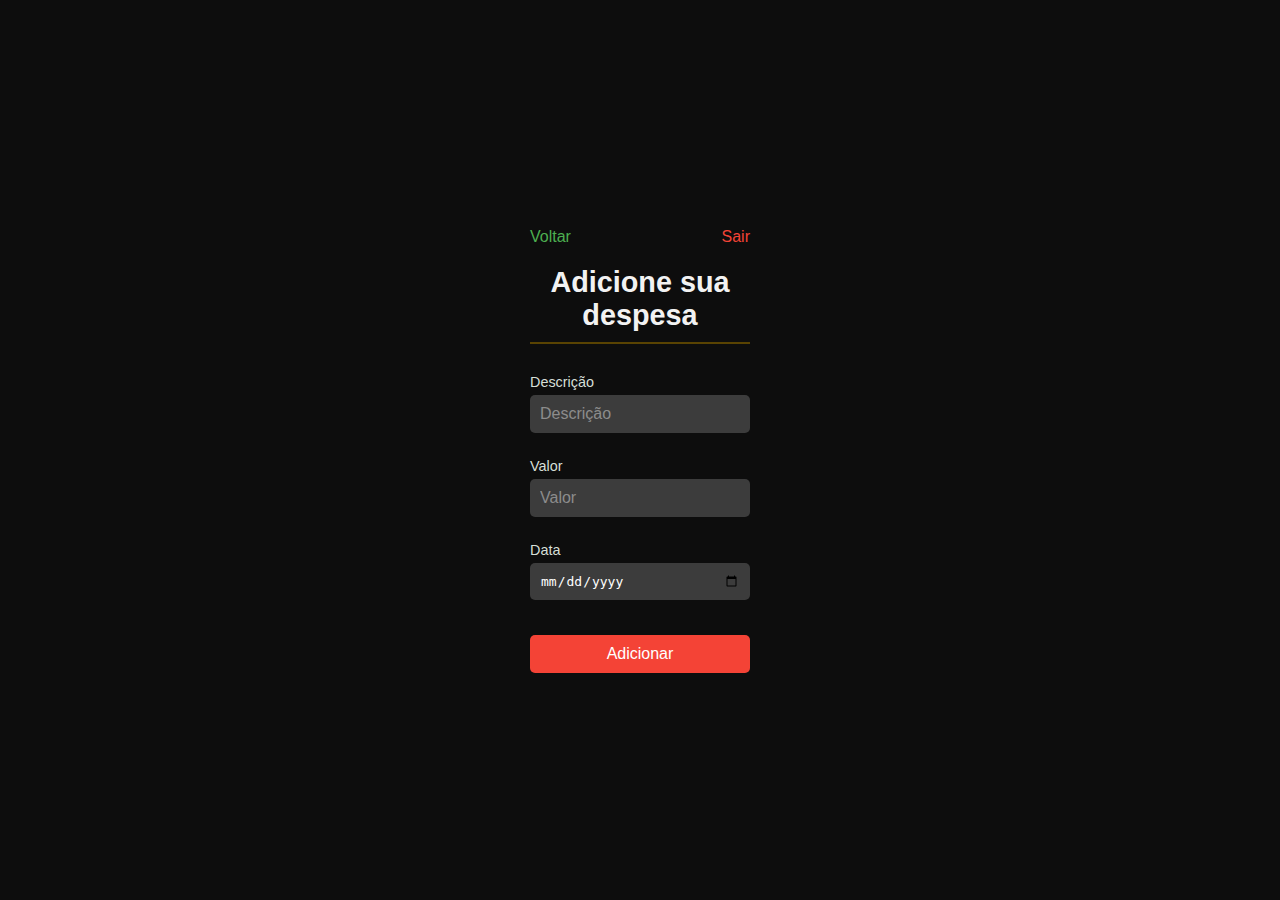
==== add_despesas.html @ 36b27f9d "Primeiro commit" ====
<!DOCTYPE html>
<html lang="pt-br">
<head>
    <meta charset="UTF-8">
    <meta name="viewport" content="width=device-width, initial-scale=1.0">
    <title>Adicionar Despesa</title>
    <link rel="stylesheet" href="css/add_despesas.css">
    <link rel="manifest" href="manifest.json">
    <script>
        if ('serviceWorker' in navigator) {
            navigator.serviceWorker.register('/service-worker.js').then(function() {
                console.log('Service Worker registrado com sucesso.');
            }).catch(function(error) {
                console.log('Falha ao registrar o Service Worker:', error);
            });
        }
    </script>
    <script src="js/add_despesas.js" defer></script>
</head>
<body>
    <div class="add-expense-container">
        <div class="top-links">
            <a href="visaogeral.html" class="back-link">Voltar</a>
            <a href="index.html" class="exit-link">Sair</a>
        </div>

        <h1>Adicione sua despesa</h1>

        <form onsubmit="event.preventDefault(); adicionarDespesa();">
            <label for="description">Descrição</label>
            <input type="text" id="description" placeholder="Descrição" required>

            <label for="value">Valor</label>
            <input type="number" id="value" placeholder="Valor" required>

            <label for="date">Data</label>
            <input type="date" id="date" placeholder="Data" required>

            <button type="submit" class="add-button">Adicionar</button>
        </form>
    </div>
</body>
</html>
---- css/add_despesas.css ----
* {
    margin: 0;
    padding: 0;
    box-sizing: border-box;
}

body {
    display: flex;
    justify-content: center;
    align-items: center;
    min-height: 100vh;
    background-color: #0D0D0D;
    font-family: Arial, sans-serif;
}

.add-expense-container {
    text-align: center;
    color: #fff;
    padding: 40px;
    border-radius: 8px;
    width: 300px;
}

.top-links {
    display: flex;
    justify-content: space-between;
    margin-bottom: 20px;
}

.back-link {
    color: #4CAF50;
    text-decoration: none;
    font-size: 1em;
}

.exit-link {
    color: #f44336;
    text-decoration: none;
    font-size: 1em;
}

h1 {
    font-size: 1.8em;
    color: #f2f2f2;
    margin-bottom: 20px;
    border-bottom: 2px solid #594302;
    display: inline-block;
    padding-bottom: 10px;
}

form {
    display: flex;
    flex-direction: column;
    align-items: center;
}

label {
    margin-top: 10px;
    font-size: 0.9em;
    color: #d5dfd7;
    text-align: left;
    width: 100%;
}

input {
    margin-top: 5px;
    margin-bottom: 15px;
    padding: 10px;
    border: none;
    border-radius: 5px;
    background-color: #3c3c3c;
    color: #fff;
    font-size: 1em;
    width: 100%;
}

input::placeholder {
    color: #8c8c8c;
}

button.add-button {
    margin-top: 20px;
    padding: 10px;
    width: 100%;
    border: none;
    border-radius: 5px;
    font-size: 1em;
    cursor: pointer;
    background-color: #f44336;
    color: #fff;
    transition: background-color 0.3s;
}

button.add-button:hover {
    background-color: #e57373;
}
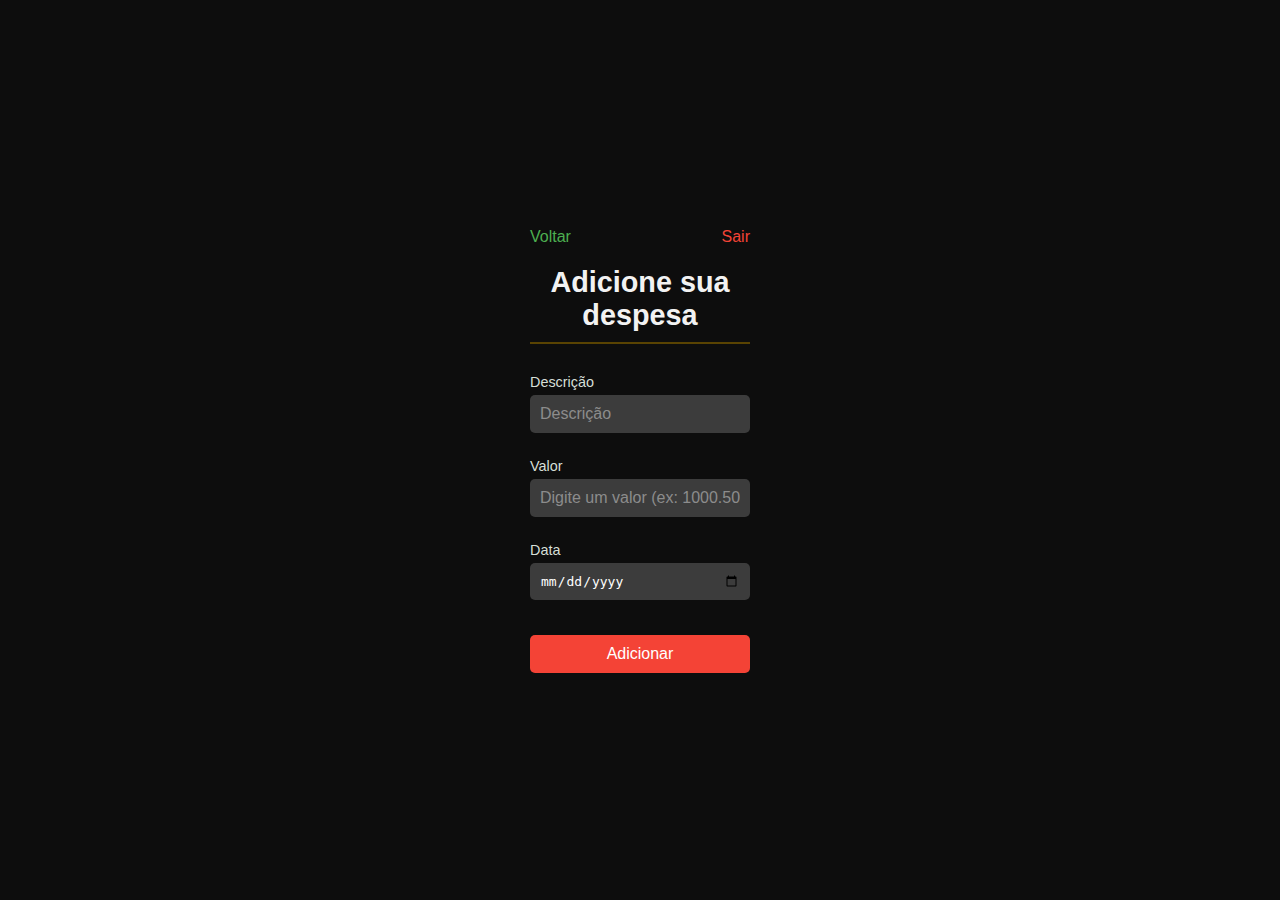
==== commit bce5a3eb: "Ajustes nos valores decimais para recetas e despesas" ====
--- a/add_despesas.html
+++ b/add_despesas.html
@@ -31,7 +31,7 @@
             <input type="text" id="description" placeholder="Descrição" required>
 
             <label for="value">Valor</label>
-            <input type="number" id="value" placeholder="Valor" required>
+            <input type="text" id="value" placeholder="Digite um valor (ex: 1000.50 ou 1000,50)" required>                        
 
             <label for="date">Data</label>
             <input type="date" id="date" placeholder="Data" required>
